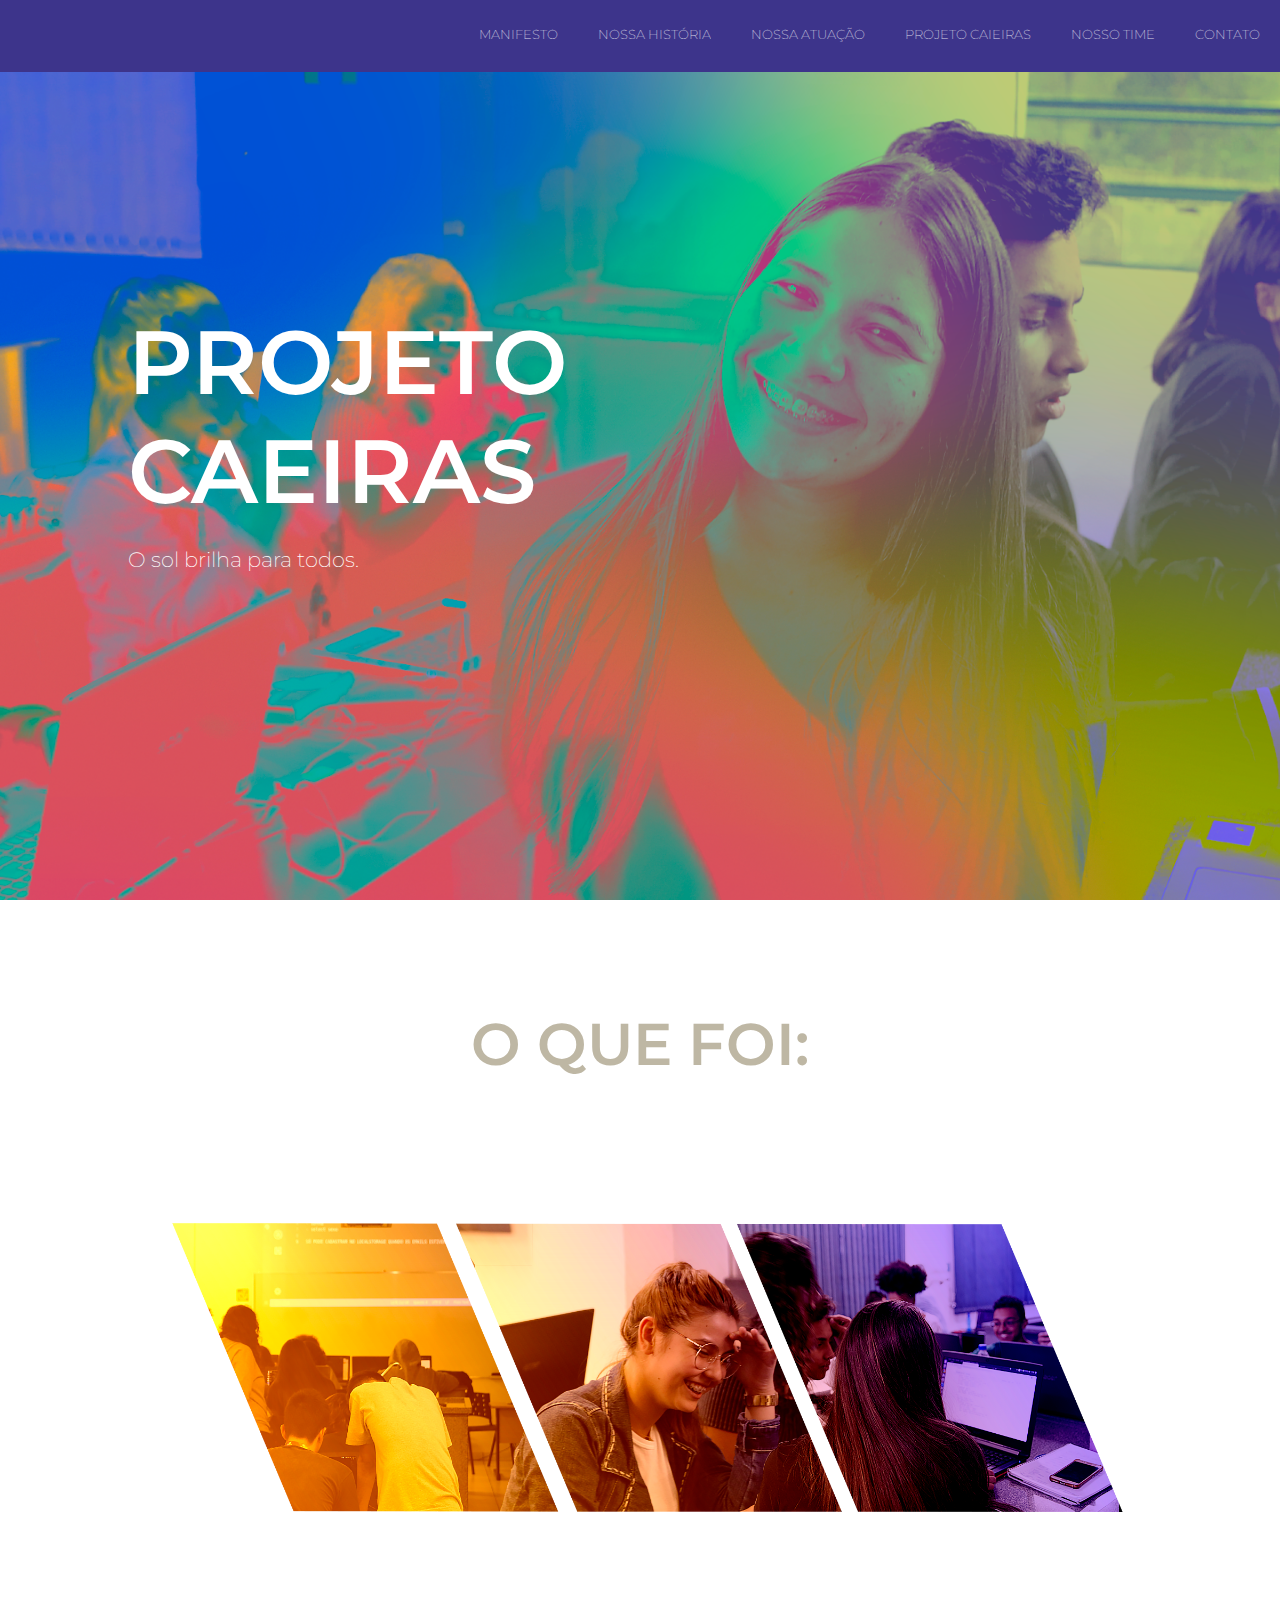
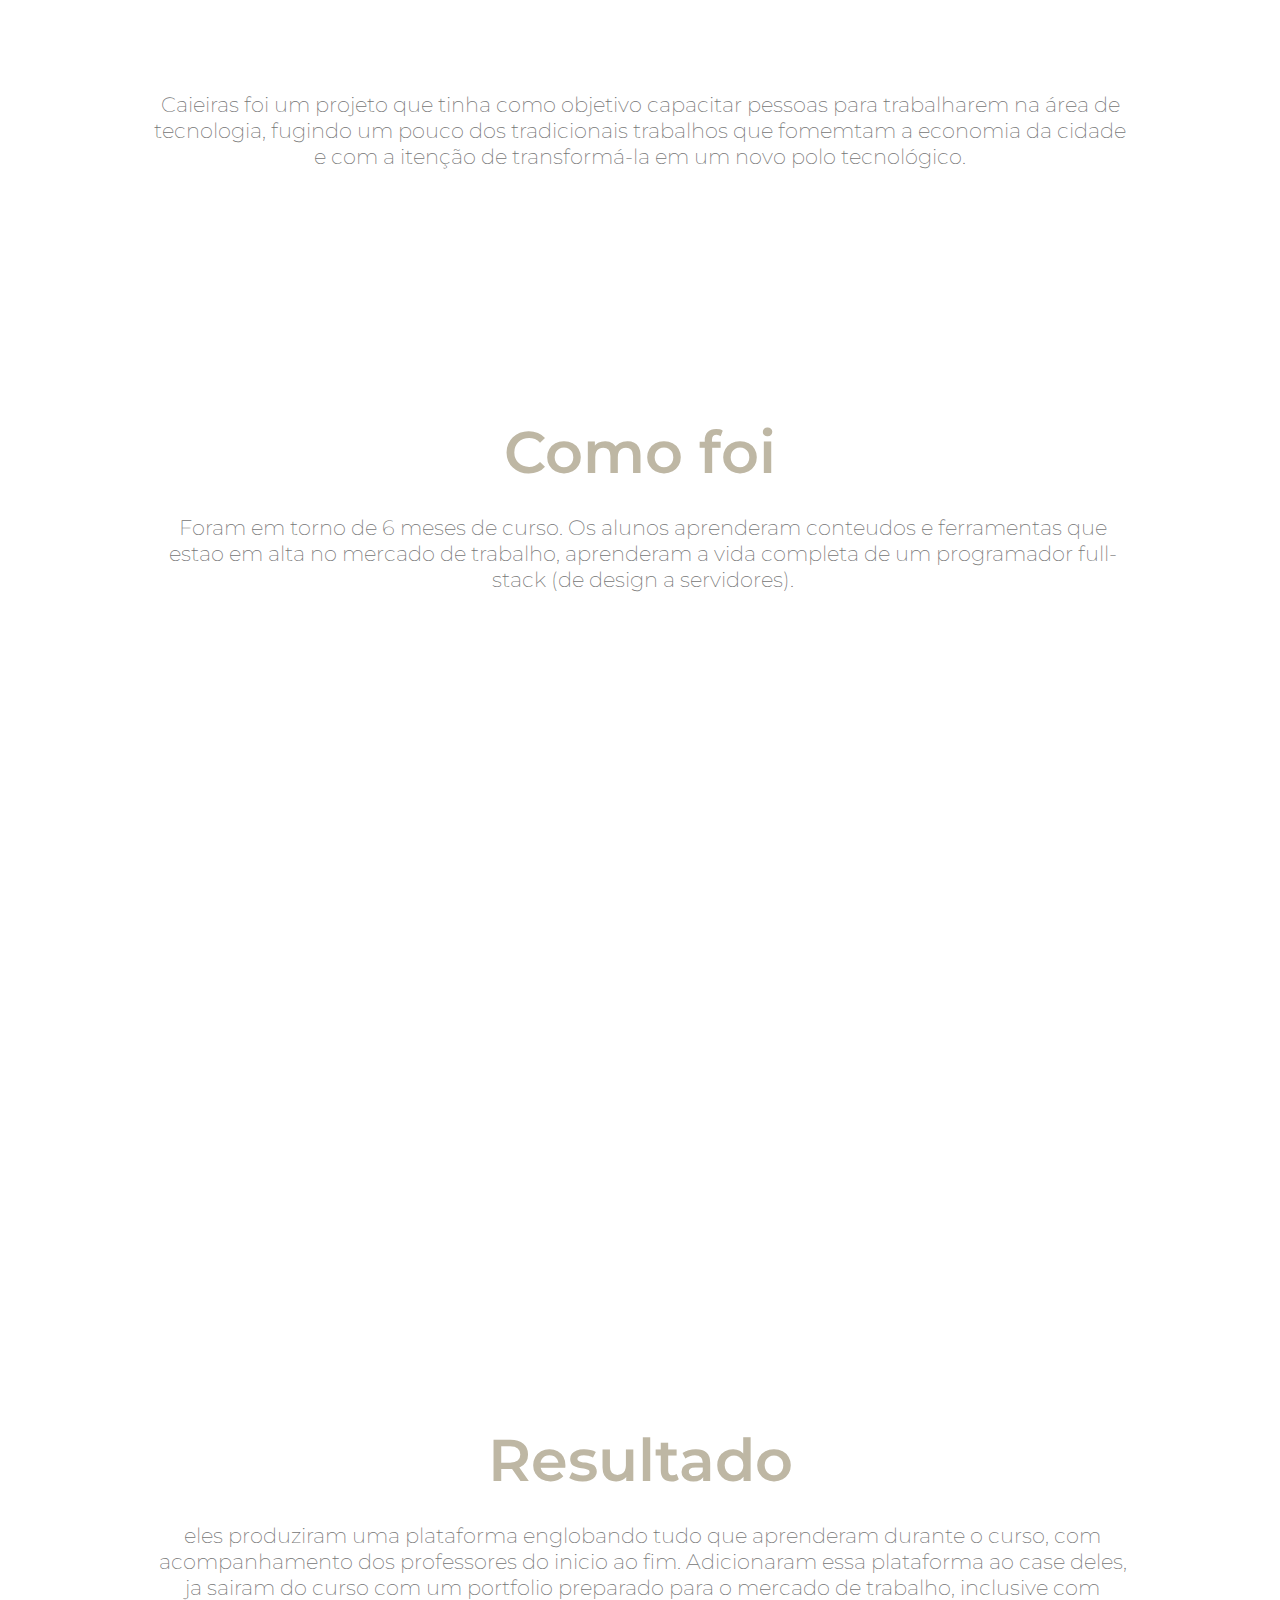
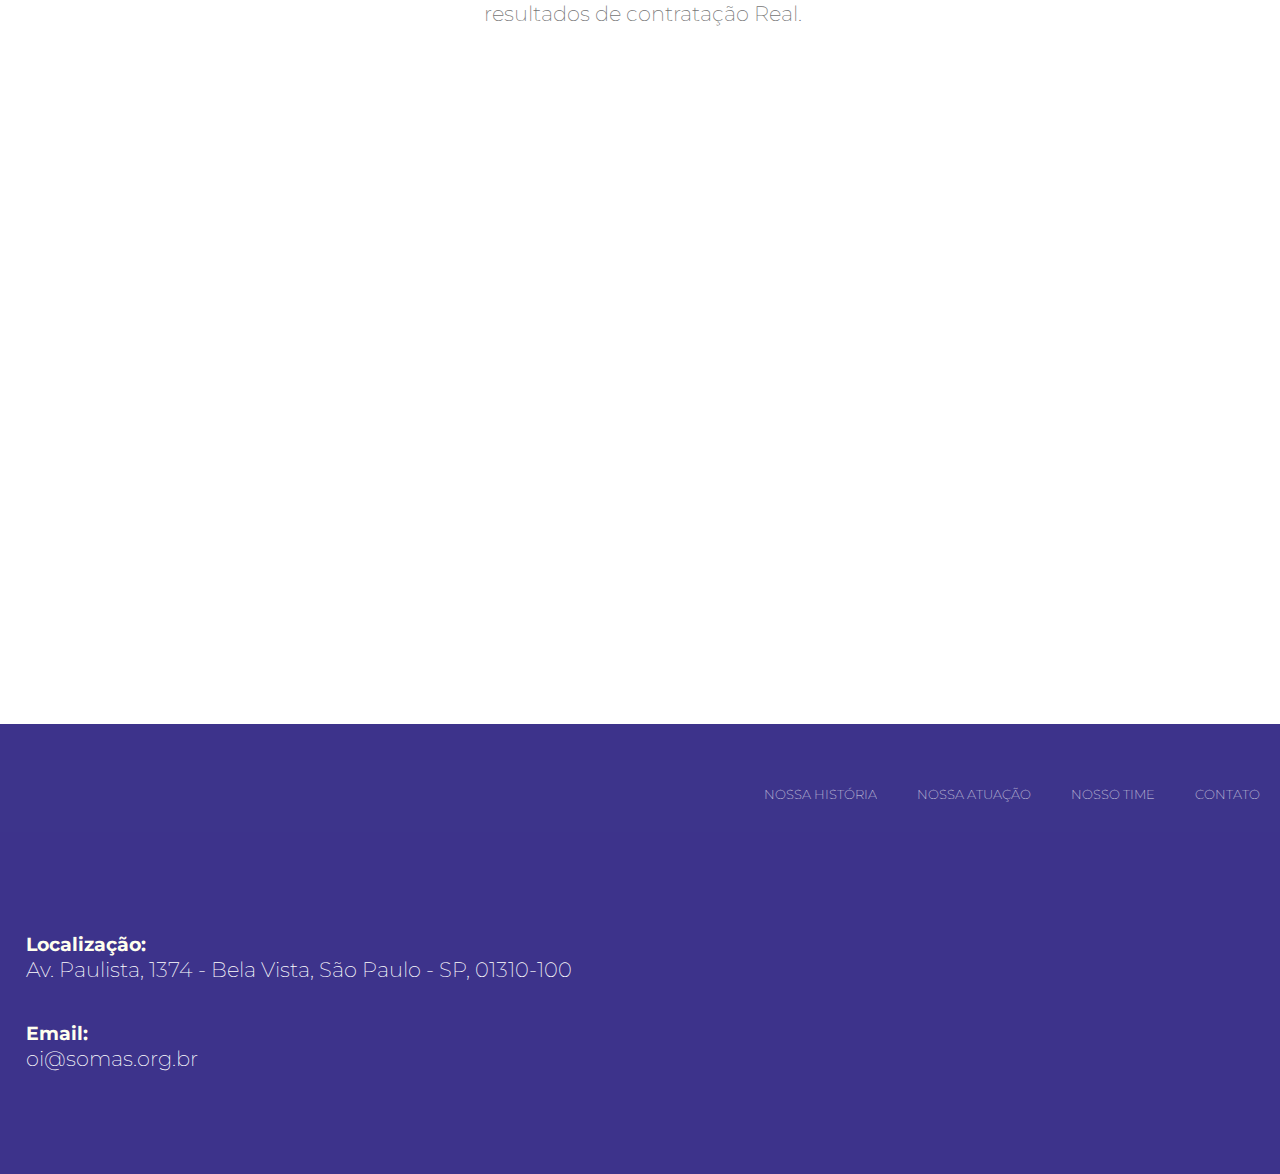
==== caieiras.html @ 46a464f7 "pagina do projeto caieiras foi iniciada" ====
<!DOCTYPE html>
<html lang="en">

<head>
    <meta charset="UTF-8">
    <meta name="viewport" content="width=device-width, initial-scale=1.0">
    <meta http-equiv="X-UA-Compatible" content="ie=edge">
    <link rel="shortcut icon" href="imgs/favicon.png">
    <link href="https://fonts.googleapis.com/css?family=Montserrat:200,300,400,500,700,900&display=swap" rel="stylesheet">
    <link rel="stylesheet" href="style.css">
    <link rel="stylesheet" href="caroussel.css">
    <title>Somas</title>
</head>

<body onscroll="navChange()">

    <nav id="navigation">
        <a href="index.html"><img class="logo" src="imgs/logo.svg" alt=""></a>
        <div>
            <a href="#manifesto">
                <p>MANIFESTO</p>
            </a>
            <a href="historia.html">
                <p>NOSSA HISTÓRIA</p>
            </a>
            <a href="#atuacao">
                <p>NOSSA ATUAÇÃO</p>
            </a>
            <a href="#caieiras">
                <p>PROJETO CAIEIRAS</p>
            </a>
            <a href="time.html">
                <p>NOSSO TIME</p>
            </a>
            <a href="contato.html">
                <p>CONTATO</p>
            </a>
        </div>
    </nav>
    <section id="caieiras">
        <div>
            <img class="logo" src="imgs/logo.svg" alt="">
            <h1>PROJETO <br> CAEIRAS</h1>
            <p>O sol brilha para todos.</p>
            <a href="#manifesto"><img style="width: 50px; opacity: 0.8" src="imgs/arrow.svg" alt=""></a>
        </div>
    </section>

    <section id="manifesto">
        <div class="intro">
            <h1 data-aos="fade-up" data-aos-duration="1000">O QUE FOI:</h1>
        </div>
        <img src="imgs/caieiras_mosaico.png" style="width: 80vw;">
        <div data-aos="fade-up" data-aos-duration="1000">
          <p style="color: #757575" data-aos="fade-up" data-aos-duration="1500" class=" p-nossa"> 
            Caieiras foi um projeto que tinha como objetivo capacitar pessoas para trabalharem na área de tecnologia, fugindo um pouco dos tradicionais trabalhos que fomemtam a economia da cidade e com a itenção de transformá-la em um novo polo tecnológico.
        </p>
        </div>


    </section>


    <section>
        <div class="intro">
            <h1 data-aos="fade-up" data-aos-duration="1000">Como foi</h1>
            <p style="color: #757575" data-aos="fade-up" data-aos-duration="1500" class=" p-nossa"> Foram em torno de 6 meses de curso. Os alunos aprenderam conteudos e ferramentas que estao em alta no mercado de trabalho, aprenderam a vida completa de um programador full-stack (de design a servidores).
            </p>
        </div>
    </section>

    <section>
      <div class="intro">
          <h1 data-aos="fade-up" data-aos-duration="1000">Resultado</h1>
          <p style="color: #757575" data-aos="fade-up" data-aos-duration="1500" class=" p-nossa"> eles produziram uma plataforma englobando tudo que aprenderam durante o curso, com acompanhamento dos professores do inicio ao fim. Adicionaram essa plataforma ao case deles, ja sairam do curso com um portfolio preparado para o mercado de trabalho, inclusive com resultados de contratação Real.
          </p>
      </div>
  </section>

    <footer>
        <nav id="navigation-footer">
            <a href="index.html"><img class="logo" src="imgs/logo.svg" alt=""></a>
            <div>
                <a href="historia.html">
                    <p>NOSSA HISTÓRIA</p>
                </a>
                <a href="#atuacao">
                    <p>NOSSA ATUAÇÃO</p>
                </a>
                <a href="time.html">
                    <p>NOSSO TIME</p>
                </a>
                <a href="contato.html">
                    <p>CONTATO</p>
                </a>
            </div>
        </nav>
        <div class="infos">
            <div>
                <h3>Localização:</h3>
                <p>Av. Paulista, 1374 - Bela Vista, São Paulo - SP, 01310-100</p>
            </div>
            <div>
                <h3>Email:</h3>
                <p>oi@somas.org.br</p>
            </div>
        </div>
        
       
    </footer>
    <script src="main.js"></script>
</body>

</html>
---- style.css ----
html,
body {
    margin: 0px;
    font-family: 'Montserrat', sans-serif;
    scroll-behavior: smooth;
    font-size: 16px;
}

a {
    cursor: pointer;
    text-decoration: none;
    color: white;
    opacity: .8;
}

a button {
    min-width: 200px;
}

a:hover {
    color: #ffffee;
    font-weight: 700;
    opacity: 1;
    transition: 1s;
    height: auto;
}

button {
    height: 40px;
    background: white;
    color: black;
    border: 2px solid black;
    font-size: 1em;
    min-width: 15vw;
}

button:hover {
    cursor: pointer;
    background: black;
    color: white;
    transition: .5s;
}

footer {
    background: #3d338b;
    height: 50vh;
    width: 100%;
    display: flex;
    flex-wrap: wrap;
}

footer p {
    color: white;
}

#navigation-footer {
    position: relative;
    margin-top: 4vh;
}

.infos {
    width: 100%;
    display: flex;
    align-items: flex-start;
    flex-wrap: wrap;
    flex-direction: column;
    box-sizing: border-box;
    padding-left: 2vw;
}

.infos h3 {
    margin-bottom: 0px;
}

.infos p {
    margin-top: 0px;
}

h1 {
    width: 100%;
    margin-bottom: 0px;
    font-size: 4.6vw;
    margin-top: 0px;
    font-weight: 600;
    text-align: center;
    color: #BEB7A4;
}

h2 {
    font-weight: 500;
    text-align: center;
    font-size: 2vw;
}

h3 {
    color: #ffffee;
    margin-right: 10px;
}

input[type="text"] {
    width: 80%;
    margin-bottom: 5vh;
    border: none;
    border-bottom: 1px solid black;
    height: 3vh;
}

 ::-webkit-input-placeholder {
    /* Chrome/Opera/Safari */
    font-size: 1.5em;
    font-weight: 300;
    margin: 0px;
}

 ::-moz-placeholder {
    /* Firefox 19+ */
    font-size: 1.5em;
}

 :-ms-input-placeholder {
    /* IE 10+ */
    font-size: 1.5em;
}

 :-moz-placeholder {
    /* Firefox 18- */
    font-size: 1.5em;
}

li {
    list-style-type: none;
    color: #bdbdbd;
    /* border-bottom: 3px solid #bdbdbd; */
    border: 1px solid #bdbdbd;
    height: 8vh;
    width: 350px;
    margin-bottom: 2vh;
    text-align: center;
    padding-top: 3vh;
}

li:hover {
    color: black;
    border: 1px solid black;
    border-bottom: 6px solid black;
    cursor: pointer;
    transition: .5s;
}

.contato h1 {
    text-align: left;
}

ul {
    justify-content: flex-start;
    width: min-content;
    padding-left: 0px;
}

nav,
nav div,
section,
footer {
    display: flex;
    align-items: flex-start;
}

.mark {
    color: white;
    background: #334a8c;
}

nav,
section {
    justify-content: space-between;
}

nav {
    position: fixed;
    width: 100%;
    align-items: center;
    z-index: 101;
    height: 8vh;
    background: #3D348B;
}

nav a {
    margin: 20px;
}

nav p {
    color: white;
    margin-bottom: 3px;
    margin-top: 0px;
    margin-right: 0px;
    width: auto;
    font-size: 1vw;
}

nav p:hover {
    color: #E6AF2E;
    font-weight: 400;
}

p {
    color: #757575;
    font-size: 16pt;
    font-weight: 200;
}

p.main-text {
    margin-top: 2vh;
    margin-bottom: 4vh;
}

section {
    padding-top: 12vh;
    padding-left: 10%;
    padding-right: 10%;
    flex-wrap: wrap;
    justify-content: center;
    height: 100vh;
}

.p-nossa {
    margin-top: 8vh;
    text-align: center;
    margin: 2vw;
}

.ilustracoes-nossa {
    display: flex;
    flex-wrap: wrap;
    margin-top: 6vh;
}

textarea {
    margin-top: 5vh;
    width: 80vw;
    height: 50vh;
    border: 1px solid black;
}

.caroussel {
    height: fit-content;
    display: flex;
    padding: 2vh 2vh 2vh 2vh;
    background: white;
    align-items: center;
}

.caroussel button {
    background: black;
    color: white;
}

.caroussel button:hover {
    color: black;
    background: white;
    border: 2px solid black;
}

.caroussel-count p {
    width: 17vw;
}

.caroussel-text {
    display: flex;
}

.center-text {
    text-align: center;
    width: 100%;
    margin-top: 12vh;
    margin-bottom: 8vh;
    font-size: 1.6em;
    color: black;
}

.half-screen {
    width: 40%;
}

.time-vagas {
    display: flex;
    flex-wrap: wrap;
    justify-content: center;
    width: 100VW;
    align-items: center;
    margin-bottom: 8vh;
}

.time-vagas button {
    margin-left: 10px;
}

.half-screen h2 {
    margin-bottom: 0px;
}

.image-a,
.half-screen {
    margin-top: 1vh;
    max-width: 34vw;
}

.image-b {
    width: 40vw;
}

.image-a,
.image-b {
    border: 0px solid #000000;
}

.intro {
    position: relative;
    display: flex;
    flex-wrap: wrap;
}

.left-align {
    text-align: right;
}

.logo {
    width: 4vw;
}

.profile {
    width: 3vw;
}

.screen-b {
    display: flex;
    flex-direction: column;
    align-items: center;
    justify-content: flex-start;
    margin-top: 10vh;
    overflow-x: hidden;
    height: auto;
    width: 22vw;
    margin: 2vw;
}


.screen-b p {
    font-size: 16px;
    text-align: center;
    height: 72px;
}

.white {
    color: white;
}

#caieiras {
    background-image: url("imgs/caieiras_bg.png");
}

#caroussel-div {
    display: flex;
    flex-direction: column;
}

#caroussel-div a {
    margin-top: 4vh;
    margin: 0 auto;
}

#faca_parte {
    background: url('./imgs/bg-pessoas.svg');
    background-repeat: no-repeat;
    height: 100vh;
    background-size: cover;
}

#faca_parte p {
    color: #757575;
    padding-left: .5vw;
}


#home {
    background-image: url("imgs/img-a.png");
}

#home, #caieiras {
    height: 100vh;
    align-items: center;
    padding-top: 0px;

    background-size: cover;
    justify-content: flex-start;
    transition: 1s;
}

#home h1, #caieiras h1 {
    font-size: 7vw;
    width: 70vw;
    margin-bottom: 0px;
}

#home p,
#home h1,
#caieiras p,
#caieiras h1 {
    color: white;
    text-align: left;
}

#home div {
    max-width: 30vw;
}

#info {
    width: 100%;
}

#nossa_historia {
    display: block;
}

#nossos_projetos {
    background-image: url('imgs/hack_b.png');
    background-repeat: no-repeat;
    padding-bottom: 10vh;
}

#nossa_historia,
#nossos_projetos {
    background-size: cover;
    height: fit-content;
    min-height: 100vh;
    align-items: flex-start;
    justify-content: center;
}

#nossa_historia {
    padding-top: 20vh;
}

#nossos_projetos {
    padding-top: 10vh;
}

#time {
    height: fit-content;
}

#frase {
    align-items: center;
}

#time button {
    border: 1px solid black;
    margin-top: 20px;
    margin-bottom: 2vh
}

#time h1 {
    font-size: 3vw;
    margin-bottom: 5vh;
}

#time h1:nth-child(9) {
    margin-top: 4em;
    margin-bottom: 2vh;
}

#time h2 {
    width: 100%;
    text-align: center;
}

#time p {
    margin-left: 0px;
    height: fit-content;
    text-align: center;
}

.avatar {
    width: 15vw;
}

.projetos p {
    width: 100%;
    text-align: center;
}

.caroussel-count {
    justify-content: center;
    margin: 0 auto;
}

.nossa_historia_ilustras {
    margin-top: 10vh;
    display: flex;
    width: 100%;
    justify-content: space-between;
}

.nossa_historia_ilustras div {
    width: 26vw;
}

.nossa_historia_ilustras p {
    min-height: 80px;
    text-align: center;
    /* color: #ffffff; */
    margin-top: 0vh;
    width: 23vw;
    font-size: 16px;
    padding: 1vw;
    padding-top: 0px;
    line-height: unset;
    margin: auto;
    text-align: center;
}


/* Dropdown content (hidden by default) */

.dropdown-content {
    display: none;
    position: absolute;
    background-color: #f9f9f9;
    min-width: 160px;
    box-shadow: 0px 8px 16px 0px rgba(0, 0, 0, 0.2);
    z-index: 1;
}


/* Links inside the dropdown */

.dropdown-content a {
    float: none;
    color: black;
    padding: 12px 16px;
    text-decoration: none;
    display: block;
    text-align: left;
}

button.dropbtn {
    background: transparent;
    color: white;
    font-weight: 300;
    margin-bottom: 0px;
    height: 60px;
    font-family: 'Montserrat', sans-serif;
}


/* Add a grey background color to dropdown links on hover */

.dropdown-content a:hover {
    background-color: #ddd;
}


/* Show the dropdown menu on hover */

.dropdown:hover .dropdown-content {
    display: block;
}

.texto-vagas {
    width: 100%;
    font-weight: 500;
    text-align: center;
    height: fit-content;
    font-size: 2vw;
    margin-top: 8vh;
    color: #212121;
}

form {
    margin-top: 4vh;
    margin: 0 auto;
    display: flex;
    flex-wrap: wrap;
    justify-content: center;
}

@media screen and (max-width: 768px) {

    section#manifesto {
        height: fit-content;
        margin-bottom: 10vh;
    }

    nav a {
        margin: 0px;
    }

    ul {
        padding: 0px;
        display: flex;
        flex-wrap: wrap;
        justify-content: center;
    }
    #atuacao {
        height: fit-content;
        justify-content: center;
    }
    #apostas {
        height: fit-content;
    }
    h1 {
        font-size: 250%;
        margin-top: 2vh;
        text-align: center;
    }
    h2 {
        font-size: 6vw;
    }
    li {
        width: 300px;
    }
    .p-nossa {
        margin-left: 0px;
    }
    .screen-b {
        width: 100%;
    }
    #home h1 {
        font-size: 3em;
    }
    p {
        font-size: 16px;
    }
    button {
        width: fit-content;
        height: 5vh;
    }
    section {
        padding-top: 5vh;
    }
    nav div {
        display: none;
    }
    section {
        padding-left: 5%;
        padding-right: 5%;
        width: 100%;
    }
    .avatar {
        width: 40vw;
    }
    .caroussel {
        height: auto;
    }
    .caroussel-count img {
        max-width: 8vw;
        margin-top: 10px;
        margin-right: 15px;
    }
    .caroussel img {
        width: 100%;
    }
    .image-a {
        align-self: flex-start;
    }
    .logo {
        width: 64px;
    }
    .texto-vagas {
        margin-top: 5vh;
        font-size: 4vw;
    }
    #faca_parte {
        justify-content: flex-start;
        background-size: inherit;
        background-position-y: bottom;
    }
    #home div,
    p.main-text {
        max-width: none;
    }
    #time {
        padding-top: 10vh;
    }
    #time h1 {
        font-size: 250%;
        text-align: center;
    }
    #time p {
        margin-top: 0px;
        height: fit-content;
    }
    #nossa_historia,
    #nossos_projetos {
        height: auto;
        padding-top: 10vh;
    }
    .caroussel {
        flex-direction: column;
    }
    .main-text {
        margin-right: 0px;
    }
    .nossa_historia_ilustras {
        flex-direction: column;
    }
    .nossa_historia_ilustras div {
        width: 100%;
        display: flex;
        flex-direction: column;
        align-items: center;
        margin-bottom: 5vh;
    }
    .nossa_historia_ilustras div img {
        width: 80%;
    }
    .nossa_historia_ilustras p {
        font-size: 14pt;
        width: 80vw;
    }
    .profile {
        margin-bottom: 12vh;
        width: 12vw;
    }
    #caroussel-div h1 {
        text-align: center;
    }
    .contato h1 {
        text-align: center;
    }
}

@media screen and (min-width: 768px) {
    #atuacao {
        justify-content: center;
        height: 30vh;
    }
    #apostas {
        height: fit-content;
    }
    .screen-b p {
        width: 60%;
    }
    .intro p:nth-child(2) {
        margin-right: 20px;
    }
    .caroussel {
        justify-content: center;
    }
    .caroussel-count img {
        max-width: 7vw;
        margin-right: 1em;
        margin-top: 10px;
    }
    #caroussel-div div:nth-child(3) {
        justify-content: flex-start;
    }
    .caroussel img {
        width: 77vw;
    }
    .intro div {
        display: flex;
        flex-wrap: wrap;
        width: 100%;
        height: auto;
    }
}

.contato {
    width: 100%;
    margin: 5vw;
}

@media screen and (min-width: 1024px) {
    #atuacao div:nth-child(2) {
        display: flex;
        justify-content: space-between;
        width: 100%;
    }
    #atuacao div div:nth-child(2) {
        margin-left: 10px;
        margin-right: 10px;
        width: 28vw;
    }
    .atuacao_img {
        height: 34vh;
        width: 22vw;
    }
    .caroussel img {
        width: 40vw;
    }
    .caroussel {
        justify-content: flex-start;
    }
    #caroussel-div {
        width: 45%;
        margin-left: 15px;
    }
    .caroussel-count img {
        max-width: 3vw;
    }
    .screen-b p {
        width: 22vw;
        font-size: 16px;
    }
}
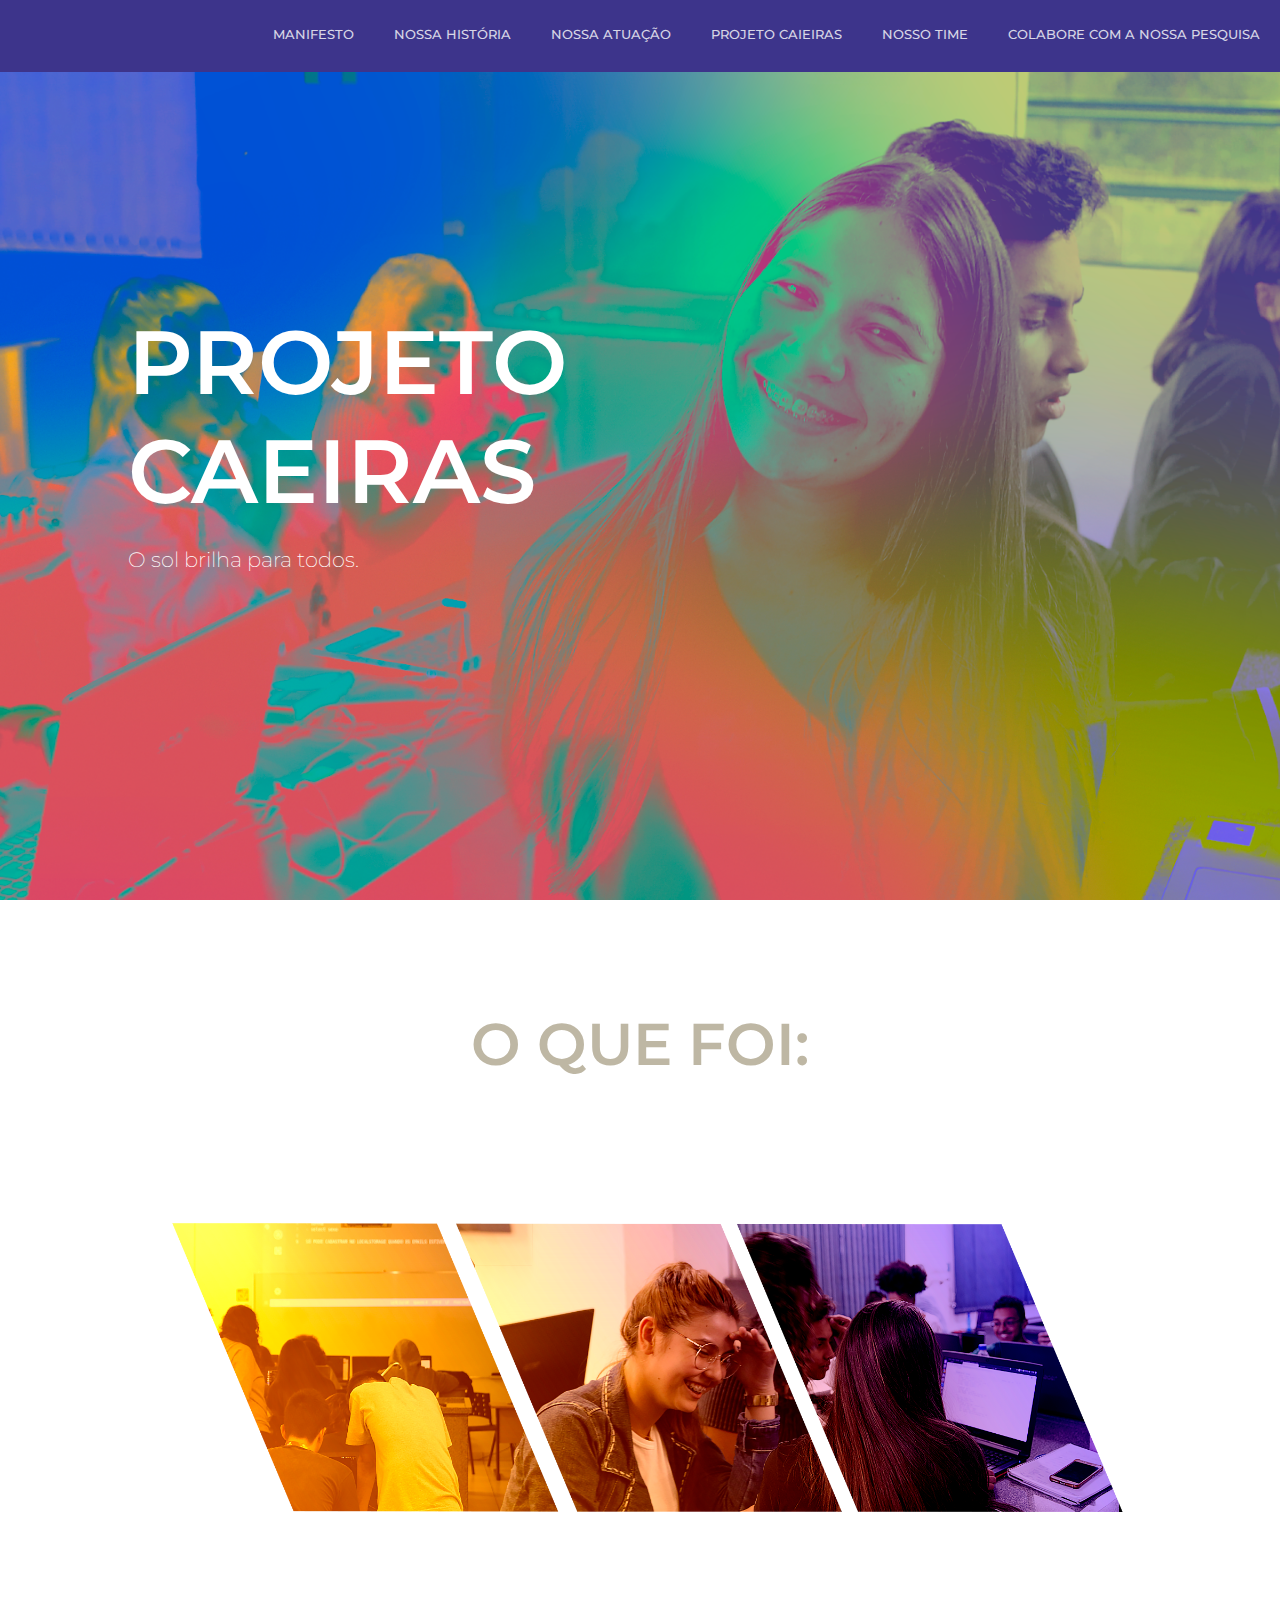
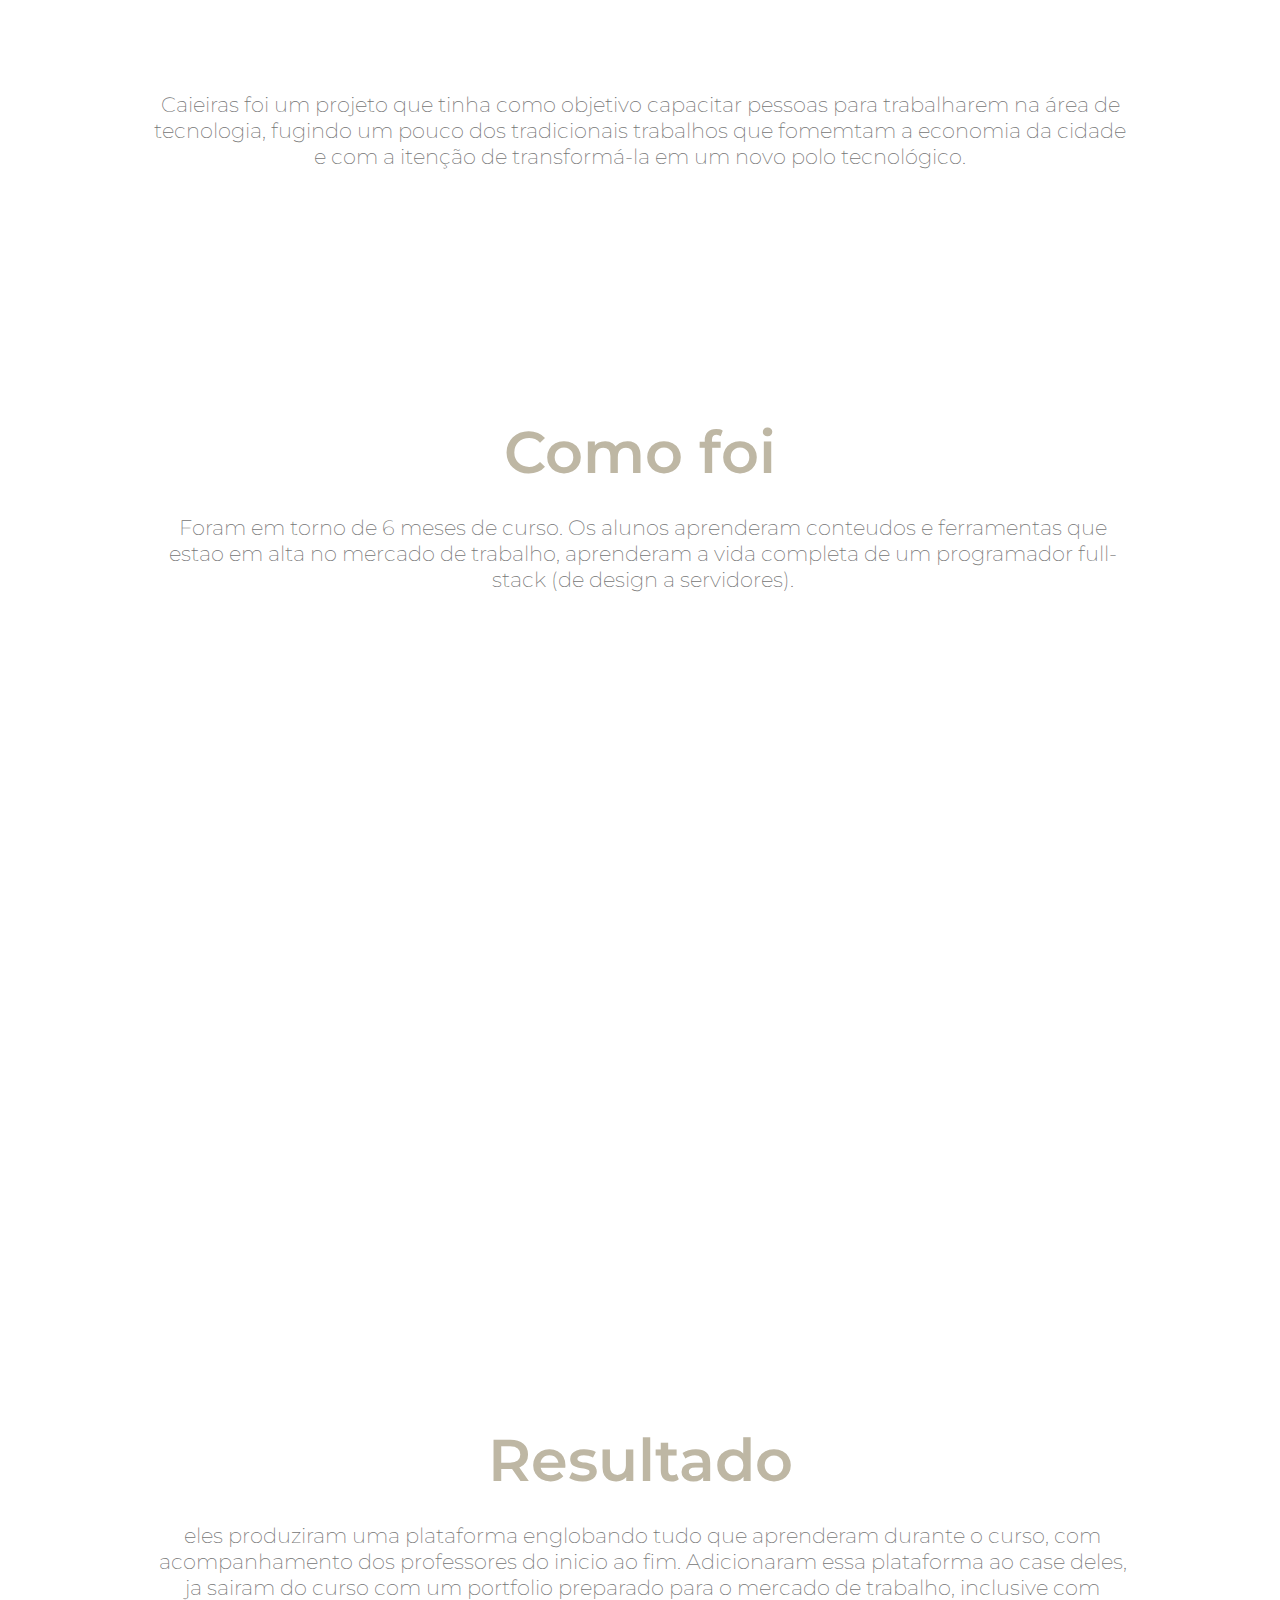
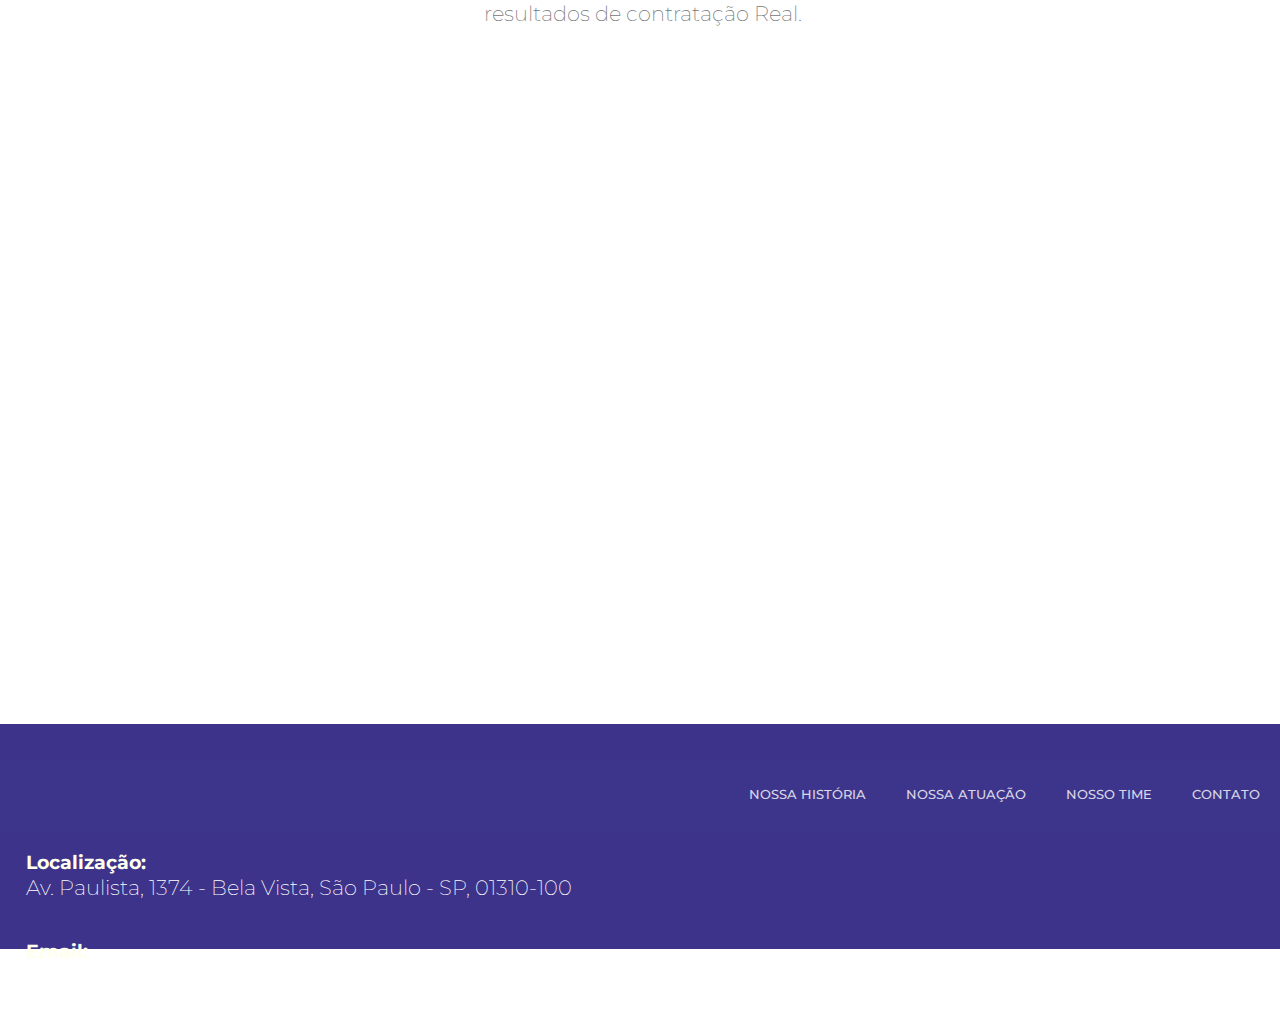
==== commit b93716a9: "Add new surveys for teachers" ====
--- a/caieiras.html
+++ b/caieiras.html
@@ -32,9 +32,9 @@
             <a href="time.html">
                 <p>NOSSO TIME</p>
             </a>
-            <a href="contato.html">
-                <p>CONTATO</p>
-            </a>
+            <a href="https://mastertech-tech.typeform.com/to/N5E0eG">
+                <p>COLABORE COM A NOSSA PESQUISA</p>
+              </a>
         </div>
     </nav>
     <section id="caieiras">
--- a/style.css
+++ b/style.css
@@ -1,805 +1,801 @@
 html,
 body {
-    margin: 0px;
-    font-family: 'Montserrat', sans-serif;
-    scroll-behavior: smooth;
-    font-size: 16px;
+  margin: 0px;
+  font-family: "Montserrat", sans-serif;
+  scroll-behavior: smooth;
+  font-size: 16px;
 }
 
 a {
-    cursor: pointer;
-    text-decoration: none;
-    color: white;
-    opacity: .8;
+  cursor: pointer;
+  text-decoration: none;
+  color: white;
+  opacity: 0.8;
 }
 
 a button {
-    min-width: 200px;
+  min-width: 200px;
 }
 
 a:hover {
-    color: #ffffee;
-    font-weight: 700;
-    opacity: 1;
-    transition: 1s;
-    height: auto;
+  color: #ffffee;
+  font-weight: 700;
+  opacity: 1;
+  transition: 1s;
+  height: auto;
 }
 
 button {
-    height: 40px;
-    background: white;
-    color: black;
-    border: 2px solid black;
-    font-size: 1em;
-    min-width: 15vw;
+  height: 40px;
+  background: white;
+  color: black;
+  border: 2px solid black;
+  font-size: 1em;
+  min-width: 15vw;
 }
 
 button:hover {
-    cursor: pointer;
-    background: black;
-    color: white;
-    transition: .5s;
+  cursor: pointer;
+  background: black;
+  color: white;
+  transition: 0.5s;
 }
 
 footer {
-    background: #3d338b;
-    height: 50vh;
-    width: 100%;
-    display: flex;
-    flex-wrap: wrap;
+  background: #3d338b;
+  height: 25vh;
+  width: 100%;
+  display: flex;
+  flex-wrap: wrap;
 }
 
 footer p {
-    color: white;
+  color: white;
 }
 
 #navigation-footer {
-    position: relative;
-    margin-top: 4vh;
+  position: relative;
+  margin-top: 4vh;
 }
 
 .infos {
-    width: 100%;
-    display: flex;
-    align-items: flex-start;
-    flex-wrap: wrap;
-    flex-direction: column;
-    box-sizing: border-box;
-    padding-left: 2vw;
+  width: 100%;
+  display: flex;
+  align-items: flex-start;
+  flex-wrap: wrap;
+  flex-direction: column;
+  box-sizing: border-box;
+  padding-left: 2vw;
 }
 
 .infos h3 {
-    margin-bottom: 0px;
+  margin-bottom: 0px;
 }
 
 .infos p {
-    margin-top: 0px;
+  margin-top: 0px;
 }
 
 h1 {
-    width: 100%;
-    margin-bottom: 0px;
-    font-size: 4.6vw;
-    margin-top: 0px;
-    font-weight: 600;
-    text-align: center;
-    color: #BEB7A4;
+  width: 100%;
+  margin-bottom: 0px;
+  font-size: 4.6vw;
+  margin-top: 0px;
+  font-weight: 600;
+  text-align: center;
+  color: #beb7a4;
 }
 
 h2 {
-    font-weight: 500;
-    text-align: center;
-    font-size: 2vw;
+  font-weight: 500;
+  text-align: center;
+  font-size: 2vw;
 }
 
 h3 {
-    color: #ffffee;
-    margin-right: 10px;
+  color: #ffffee;
+  margin-right: 10px;
 }
 
 input[type="text"] {
-    width: 80%;
-    margin-bottom: 5vh;
-    border: none;
-    border-bottom: 1px solid black;
-    height: 3vh;
-}
-
- ::-webkit-input-placeholder {
-    /* Chrome/Opera/Safari */
-    font-size: 1.5em;
-    font-weight: 300;
-    margin: 0px;
-}
-
- ::-moz-placeholder {
-    /* Firefox 19+ */
-    font-size: 1.5em;
-}
-
- :-ms-input-placeholder {
-    /* IE 10+ */
-    font-size: 1.5em;
-}
-
- :-moz-placeholder {
-    /* Firefox 18- */
-    font-size: 1.5em;
+  width: 80%;
+  margin-bottom: 5vh;
+  border: none;
+  border-bottom: 1px solid black;
+  height: 3vh;
+}
+
+::-webkit-input-placeholder {
+  /* Chrome/Opera/Safari */
+  font-size: 1.5em;
+  font-weight: 300;
+  margin: 0px;
+}
+
+::-moz-placeholder {
+  /* Firefox 19+ */
+  font-size: 1.5em;
+}
+
+:-ms-input-placeholder {
+  /* IE 10+ */
+  font-size: 1.5em;
+}
+
+:-moz-placeholder {
+  /* Firefox 18- */
+  font-size: 1.5em;
 }
 
 li {
-    list-style-type: none;
-    color: #bdbdbd;
-    /* border-bottom: 3px solid #bdbdbd; */
-    border: 1px solid #bdbdbd;
-    height: 8vh;
-    width: 350px;
-    margin-bottom: 2vh;
-    text-align: center;
-    padding-top: 3vh;
+  list-style-type: none;
+  color: #bdbdbd;
+  /* border-bottom: 3px solid #bdbdbd; */
+  border: 1px solid #bdbdbd;
+  height: 8vh;
+  width: 350px;
+  margin-bottom: 2vh;
+  text-align: center;
+  padding-top: 3vh;
 }
 
 li:hover {
-    color: black;
-    border: 1px solid black;
-    border-bottom: 6px solid black;
-    cursor: pointer;
-    transition: .5s;
+  color: black;
+  border: 1px solid black;
+  border-bottom: 6px solid black;
+  cursor: pointer;
+  transition: 0.5s;
 }
 
 .contato h1 {
-    text-align: left;
+  text-align: left;
 }
 
 ul {
-    justify-content: flex-start;
-    width: min-content;
-    padding-left: 0px;
+  justify-content: flex-start;
+  width: min-content;
+  padding-left: 0px;
 }
 
 nav,
 nav div,
 section,
 footer {
-    display: flex;
-    align-items: flex-start;
+  display: flex;
+  align-items: flex-start;
 }
 
 .mark {
-    color: white;
-    background: #334a8c;
+  color: white;
+  background: #334a8c;
 }
 
 nav,
 section {
-    justify-content: space-between;
+  justify-content: space-between;
 }
 
 nav {
-    position: fixed;
-    width: 100%;
-    align-items: center;
-    z-index: 101;
-    height: 8vh;
-    background: #3D348B;
+  position: fixed;
+  width: 100%;
+  align-items: center;
+  z-index: 101;
+  height: 8vh;
+  background: #3d348b;
 }
 
 nav a {
-    margin: 20px;
+  margin: 20px;
 }
 
 nav p {
-    color: white;
-    margin-bottom: 3px;
-    margin-top: 0px;
-    margin-right: 0px;
-    width: auto;
-    font-size: 1vw;
+  color: white;
+  margin-bottom: 3px;
+  margin-top: 0px;
+  margin-right: 0px;
+  width: auto;
+  font-size: 1vw;
+  font-weight: 500;
 }
 
 nav p:hover {
-    color: #E6AF2E;
-    font-weight: 400;
+  color: #e6af2e;
+  transition: 0.3s;
 }
 
 p {
-    color: #757575;
-    font-size: 16pt;
-    font-weight: 200;
+  color: #757575;
+  font-size: 16pt;
+  font-weight: 200;
 }
 
 p.main-text {
-    margin-top: 2vh;
-    margin-bottom: 4vh;
+  margin-top: 2vh;
+  margin-bottom: 4vh;
 }
 
 section {
-    padding-top: 12vh;
-    padding-left: 10%;
-    padding-right: 10%;
-    flex-wrap: wrap;
-    justify-content: center;
-    height: 100vh;
+  padding-top: 12vh;
+  padding-left: 10%;
+  padding-right: 10%;
+  flex-wrap: wrap;
+  justify-content: center;
+  height: 100vh;
 }
 
 .p-nossa {
-    margin-top: 8vh;
-    text-align: center;
-    margin: 2vw;
+  margin-top: 8vh;
+  text-align: center;
+  margin: 2vw;
 }
 
 .ilustracoes-nossa {
-    display: flex;
-    flex-wrap: wrap;
-    margin-top: 6vh;
+  display: flex;
+  flex-wrap: wrap;
+  margin-top: 6vh;
 }
 
 textarea {
-    margin-top: 5vh;
-    width: 80vw;
-    height: 50vh;
-    border: 1px solid black;
+  margin-top: 5vh;
+  width: 80vw;
+  height: 50vh;
+  border: 1px solid black;
 }
 
 .caroussel {
-    height: fit-content;
-    display: flex;
-    padding: 2vh 2vh 2vh 2vh;
-    background: white;
-    align-items: center;
+  height: fit-content;
+  display: flex;
+  padding: 2vh 2vh 2vh 2vh;
+  background: white;
+  align-items: center;
 }
 
 .caroussel button {
-    background: black;
-    color: white;
+  background: black;
+  color: white;
 }
 
 .caroussel button:hover {
-    color: black;
-    background: white;
-    border: 2px solid black;
+  color: black;
+  background: white;
+  border: 2px solid black;
 }
 
 .caroussel-count p {
-    width: 17vw;
+  width: 17vw;
 }
 
 .caroussel-text {
-    display: flex;
+  display: flex;
 }
 
 .center-text {
-    text-align: center;
-    width: 100%;
-    margin-top: 12vh;
-    margin-bottom: 8vh;
-    font-size: 1.6em;
-    color: black;
+  text-align: center;
+  width: 100%;
+  margin-top: 12vh;
+  margin-bottom: 8vh;
+  font-size: 1.6em;
+  color: black;
 }
 
 .half-screen {
-    width: 40%;
+  width: 40%;
 }
 
 .time-vagas {
-    display: flex;
-    flex-wrap: wrap;
-    justify-content: center;
-    width: 100VW;
-    align-items: center;
-    margin-bottom: 8vh;
+  display: flex;
+  flex-wrap: wrap;
+  justify-content: center;
+  width: 100vw;
+  align-items: center;
+  margin-bottom: 8vh;
 }
 
 .time-vagas button {
-    margin-left: 10px;
+  margin-left: 10px;
 }
 
 .half-screen h2 {
-    margin-bottom: 0px;
+  margin-bottom: 0px;
 }
 
 .image-a,
 .half-screen {
-    margin-top: 1vh;
-    max-width: 34vw;
+  margin-top: 1vh;
+  max-width: 34vw;
 }
 
 .image-b {
-    width: 40vw;
+  width: 40vw;
 }
 
 .image-a,
 .image-b {
-    border: 0px solid #000000;
+  border: 0px solid #000000;
 }
 
 .intro {
-    position: relative;
-    display: flex;
-    flex-wrap: wrap;
+  position: relative;
+  display: flex;
+  flex-wrap: wrap;
 }
 
 .left-align {
-    text-align: right;
+  text-align: right;
 }
 
 .logo {
-    width: 4vw;
+  width: 4vw;
 }
 
 .profile {
-    width: 3vw;
+  width: 3vw;
 }
 
 .screen-b {
-    display: flex;
-    flex-direction: column;
-    align-items: center;
-    justify-content: flex-start;
-    margin-top: 10vh;
-    overflow-x: hidden;
-    height: auto;
-    width: 22vw;
-    margin: 2vw;
-}
-
+  display: flex;
+  flex-direction: column;
+  align-items: center;
+  justify-content: flex-start;
+  margin-top: 10vh;
+  overflow-x: hidden;
+  height: auto;
+  width: 22vw;
+  margin: 2vw;
+}
 
 .screen-b p {
-    font-size: 16px;
-    text-align: center;
-    height: 72px;
+  font-size: 16px;
+  text-align: center;
+  height: 72px;
 }
 
 .white {
-    color: white;
+  color: white;
 }
 
 #caieiras {
-    background-image: url("imgs/caieiras_bg.png");
+  background-image: url("imgs/caieiras_bg.png");
 }
 
 #caroussel-div {
-    display: flex;
-    flex-direction: column;
+  display: flex;
+  flex-direction: column;
 }
 
 #caroussel-div a {
-    margin-top: 4vh;
-    margin: 0 auto;
+  margin-top: 4vh;
+  margin: 0 auto;
 }
 
 #faca_parte {
-    background: url('./imgs/bg-pessoas.svg');
-    background-repeat: no-repeat;
-    height: 100vh;
-    background-size: cover;
+  background: url("./imgs/bg-pessoas.svg");
+  background-repeat: no-repeat;
+  height: 100vh;
+  background-size: cover;
 }
 
 #faca_parte p {
-    color: #757575;
-    padding-left: .5vw;
-}
-
+  color: #757575;
+  padding-left: 0.5vw;
+}
 
 #home {
-    background-image: url("imgs/img-a.png");
-}
-
-#home, #caieiras {
-    height: 100vh;
-    align-items: center;
-    padding-top: 0px;
-
-    background-size: cover;
-    justify-content: flex-start;
-    transition: 1s;
-}
-
-#home h1, #caieiras h1 {
-    font-size: 7vw;
-    width: 70vw;
-    margin-bottom: 0px;
+  background-image: url("imgs/img-a.png");
+}
+
+#home,
+#caieiras {
+  height: 100vh;
+  align-items: center;
+  padding-top: 0px;
+
+  background-size: cover;
+  justify-content: flex-start;
+  transition: 1s;
+}
+
+#home h1,
+#caieiras h1 {
+  font-size: 7vw;
+  width: 70vw;
+  margin-bottom: 0px;
 }
 
 #home p,
 #home h1,
 #caieiras p,
 #caieiras h1 {
-    color: white;
-    text-align: left;
+  color: white;
+  text-align: left;
 }
 
 #home div {
-    max-width: 30vw;
+  max-width: 30vw;
 }
 
 #info {
-    width: 100%;
+  width: 100%;
 }
 
 #nossa_historia {
-    display: block;
+  display: block;
 }
 
 #nossos_projetos {
-    background-image: url('imgs/hack_b.png');
-    background-repeat: no-repeat;
-    padding-bottom: 10vh;
+  background-image: url("imgs/hack_b.png");
+  background-repeat: no-repeat;
+  padding-bottom: 10vh;
 }
 
 #nossa_historia,
 #nossos_projetos {
-    background-size: cover;
+  background-size: cover;
+  height: fit-content;
+  min-height: 100vh;
+  align-items: flex-start;
+  justify-content: center;
+}
+
+#nossa_historia {
+  padding-top: 20vh;
+}
+
+#nossos_projetos {
+  padding-top: 10vh;
+}
+
+#time {
+  height: fit-content;
+}
+
+#frase {
+  align-items: center;
+}
+
+#time button {
+  border: 1px solid black;
+  margin-top: 20px;
+  margin-bottom: 2vh;
+}
+
+#time h1 {
+  font-size: 3vw;
+  margin-bottom: 5vh;
+}
+
+#time h1:nth-child(9) {
+  margin-top: 4em;
+  margin-bottom: 2vh;
+}
+
+#time h2 {
+  width: 100%;
+  text-align: center;
+}
+
+#time p {
+  margin-left: 0px;
+  height: fit-content;
+  text-align: center;
+}
+
+.avatar {
+  width: 15vw;
+}
+
+.projetos p {
+  width: 100%;
+  text-align: center;
+}
+
+.caroussel-count {
+  justify-content: center;
+  margin: 0 auto;
+}
+
+.nossa_historia_ilustras {
+  margin-top: 10vh;
+  display: flex;
+  width: 100%;
+  justify-content: space-between;
+}
+
+.nossa_historia_ilustras div {
+  width: 26vw;
+}
+
+.nossa_historia_ilustras p {
+  min-height: 80px;
+  text-align: center;
+  /* color: #ffffff; */
+  margin-top: 0vh;
+  width: 23vw;
+  font-size: 16px;
+  padding: 1vw;
+  padding-top: 0px;
+  line-height: unset;
+  margin: auto;
+  text-align: center;
+}
+
+/* Dropdown content (hidden by default) */
+
+.dropdown-content {
+  display: none;
+  position: absolute;
+  background-color: #f9f9f9;
+  min-width: 160px;
+  box-shadow: 0px 8px 16px 0px rgba(0, 0, 0, 0.2);
+  z-index: 1;
+}
+
+/* Links inside the dropdown */
+
+.dropdown-content a {
+  float: none;
+  color: black;
+  padding: 12px 16px;
+  text-decoration: none;
+  display: block;
+  text-align: left;
+}
+
+button.dropbtn {
+  background: transparent;
+  color: white;
+  font-weight: 300;
+  margin-bottom: 0px;
+  height: 60px;
+  font-family: "Montserrat", sans-serif;
+}
+
+/* Add a grey background color to dropdown links on hover */
+
+.dropdown-content a:hover {
+  background-color: #ddd;
+}
+
+/* Show the dropdown menu on hover */
+
+.dropdown:hover .dropdown-content {
+  display: block;
+}
+
+.texto-vagas {
+  width: 100%;
+  font-weight: 500;
+  text-align: center;
+  height: fit-content;
+  font-size: 2vw;
+  margin-top: 8vh;
+  color: #212121;
+}
+
+form {
+  margin-top: 4vh;
+  margin: 0 auto;
+  display: flex;
+  flex-wrap: wrap;
+  justify-content: center;
+}
+
+@media screen and (max-width: 768px) {
+  section#manifesto {
     height: fit-content;
-    min-height: 100vh;
-    align-items: flex-start;
-    justify-content: center;
-}
-
-#nossa_historia {
-    padding-top: 20vh;
-}
-
-#nossos_projetos {
-    padding-top: 10vh;
-}
-
-#time {
-    height: fit-content;
-}
-
-#frase {
-    align-items: center;
-}
-
-#time button {
-    border: 1px solid black;
-    margin-top: 20px;
-    margin-bottom: 2vh
-}
-
-#time h1 {
-    font-size: 3vw;
-    margin-bottom: 5vh;
-}
-
-#time h1:nth-child(9) {
-    margin-top: 4em;
-    margin-bottom: 2vh;
-}
-
-#time h2 {
-    width: 100%;
-    text-align: center;
-}
-
-#time p {
-    margin-left: 0px;
-    height: fit-content;
-    text-align: center;
-}
-
-.avatar {
-    width: 15vw;
-}
-
-.projetos p {
-    width: 100%;
-    text-align: center;
-}
-
-.caroussel-count {
-    justify-content: center;
-    margin: 0 auto;
-}
-
-.nossa_historia_ilustras {
-    margin-top: 10vh;
-    display: flex;
-    width: 100%;
-    justify-content: space-between;
-}
-
-.nossa_historia_ilustras div {
-    width: 26vw;
-}
-
-.nossa_historia_ilustras p {
-    min-height: 80px;
-    text-align: center;
-    /* color: #ffffff; */
-    margin-top: 0vh;
-    width: 23vw;
-    font-size: 16px;
-    padding: 1vw;
-    padding-top: 0px;
-    line-height: unset;
-    margin: auto;
-    text-align: center;
-}
-
-
-/* Dropdown content (hidden by default) */
-
-.dropdown-content {
-    display: none;
-    position: absolute;
-    background-color: #f9f9f9;
-    min-width: 160px;
-    box-shadow: 0px 8px 16px 0px rgba(0, 0, 0, 0.2);
-    z-index: 1;
-}
-
-
-/* Links inside the dropdown */
-
-.dropdown-content a {
-    float: none;
-    color: black;
-    padding: 12px 16px;
-    text-decoration: none;
-    display: block;
-    text-align: left;
-}
-
-button.dropbtn {
-    background: transparent;
-    color: white;
-    font-weight: 300;
-    margin-bottom: 0px;
-    height: 60px;
-    font-family: 'Montserrat', sans-serif;
-}
-
-
-/* Add a grey background color to dropdown links on hover */
-
-.dropdown-content a:hover {
-    background-color: #ddd;
-}
-
-
-/* Show the dropdown menu on hover */
-
-.dropdown:hover .dropdown-content {
-    display: block;
-}
-
-.texto-vagas {
-    width: 100%;
-    font-weight: 500;
-    text-align: center;
-    height: fit-content;
-    font-size: 2vw;
-    margin-top: 8vh;
-    color: #212121;
-}
-
-form {
-    margin-top: 4vh;
-    margin: 0 auto;
+    margin-bottom: 10vh;
+  }
+
+  nav a {
+    margin: 0px;
+  }
+
+  ul {
+    padding: 0px;
     display: flex;
     flex-wrap: wrap;
     justify-content: center;
-}
-
-@media screen and (max-width: 768px) {
-
-    section#manifesto {
-        height: fit-content;
-        margin-bottom: 10vh;
-    }
-
-    nav a {
-        margin: 0px;
-    }
-
-    ul {
-        padding: 0px;
-        display: flex;
-        flex-wrap: wrap;
-        justify-content: center;
-    }
-    #atuacao {
-        height: fit-content;
-        justify-content: center;
-    }
-    #apostas {
-        height: fit-content;
-    }
-    h1 {
-        font-size: 250%;
-        margin-top: 2vh;
-        text-align: center;
-    }
-    h2 {
-        font-size: 6vw;
-    }
-    li {
-        width: 300px;
-    }
-    .p-nossa {
-        margin-left: 0px;
-    }
-    .screen-b {
-        width: 100%;
-    }
-    #home h1 {
-        font-size: 3em;
-    }
-    p {
-        font-size: 16px;
-    }
-    button {
-        width: fit-content;
-        height: 5vh;
-    }
-    section {
-        padding-top: 5vh;
-    }
-    nav div {
-        display: none;
-    }
-    section {
-        padding-left: 5%;
-        padding-right: 5%;
-        width: 100%;
-    }
-    .avatar {
-        width: 40vw;
-    }
-    .caroussel {
-        height: auto;
-    }
-    .caroussel-count img {
-        max-width: 8vw;
-        margin-top: 10px;
-        margin-right: 15px;
-    }
-    .caroussel img {
-        width: 100%;
-    }
-    .image-a {
-        align-self: flex-start;
-    }
-    .logo {
-        width: 64px;
-    }
-    .texto-vagas {
-        margin-top: 5vh;
-        font-size: 4vw;
-    }
-    #faca_parte {
-        justify-content: flex-start;
-        background-size: inherit;
-        background-position-y: bottom;
-    }
-    #home div,
-    p.main-text {
-        max-width: none;
-    }
-    #time {
-        padding-top: 10vh;
-    }
-    #time h1 {
-        font-size: 250%;
-        text-align: center;
-    }
-    #time p {
-        margin-top: 0px;
-        height: fit-content;
-    }
-    #nossa_historia,
-    #nossos_projetos {
-        height: auto;
-        padding-top: 10vh;
-    }
-    .caroussel {
-        flex-direction: column;
-    }
-    .main-text {
-        margin-right: 0px;
-    }
-    .nossa_historia_ilustras {
-        flex-direction: column;
-    }
-    .nossa_historia_ilustras div {
-        width: 100%;
-        display: flex;
-        flex-direction: column;
-        align-items: center;
-        margin-bottom: 5vh;
-    }
-    .nossa_historia_ilustras div img {
-        width: 80%;
-    }
-    .nossa_historia_ilustras p {
-        font-size: 14pt;
-        width: 80vw;
-    }
-    .profile {
-        margin-bottom: 12vh;
-        width: 12vw;
-    }
-    #caroussel-div h1 {
-        text-align: center;
-    }
-    .contato h1 {
-        text-align: center;
-    }
+  }
+  #atuacao {
+    height: fit-content;
+    justify-content: center;
+  }
+  #apostas {
+    height: fit-content;
+  }
+  h1 {
+    font-size: 250%;
+    margin-top: 2vh;
+    text-align: center;
+  }
+  h2 {
+    font-size: 6vw;
+  }
+  li {
+    width: 300px;
+  }
+  .p-nossa {
+    margin-left: 0px;
+  }
+  .screen-b {
+    width: 100%;
+  }
+  #home h1 {
+    font-size: 3em;
+  }
+  p {
+    font-size: 16px;
+  }
+  button {
+    width: fit-content;
+    height: 5vh;
+  }
+  section {
+    padding-top: 5vh;
+  }
+  nav div {
+    display: none;
+  }
+  section {
+    padding-left: 5%;
+    padding-right: 5%;
+    width: 100%;
+  }
+  .avatar {
+    width: 40vw;
+  }
+  .caroussel {
+    height: auto;
+  }
+  .caroussel-count img {
+    max-width: 8vw;
+    margin-top: 10px;
+    margin-right: 15px;
+  }
+  .caroussel img {
+    width: 100%;
+  }
+  .image-a {
+    align-self: flex-start;
+  }
+  .logo {
+    width: 64px;
+  }
+  .texto-vagas {
+    margin-top: 5vh;
+    font-size: 4vw;
+  }
+  #faca_parte {
+    justify-content: flex-start;
+    background-size: inherit;
+    background-position-y: bottom;
+  }
+  #home div,
+  p.main-text {
+    max-width: none;
+  }
+  #time {
+    padding-top: 10vh;
+  }
+  #time h1 {
+    font-size: 250%;
+    text-align: center;
+  }
+  #time p {
+    margin-top: 0px;
+    height: fit-content;
+  }
+  #nossa_historia,
+  #nossos_projetos {
+    height: auto;
+    padding-top: 10vh;
+  }
+  .caroussel {
+    flex-direction: column;
+  }
+  .main-text {
+    margin-right: 0px;
+  }
+  .nossa_historia_ilustras {
+    flex-direction: column;
+  }
+  .nossa_historia_ilustras div {
+    width: 100%;
+    display: flex;
+    flex-direction: column;
+    align-items: center;
+    margin-bottom: 5vh;
+  }
+  .nossa_historia_ilustras div img {
+    width: 80%;
+  }
+  .nossa_historia_ilustras p {
+    font-size: 14pt;
+    width: 80vw;
+  }
+  .profile {
+    margin-bottom: 12vh;
+    width: 12vw;
+  }
+  #caroussel-div h1 {
+    text-align: center;
+  }
+  .contato h1 {
+    text-align: center;
+  }
 }
 
 @media screen and (min-width: 768px) {
-    #atuacao {
-        justify-content: center;
-        height: 30vh;
-    }
-    #apostas {
-        height: fit-content;
-    }
-    .screen-b p {
-        width: 60%;
-    }
-    .intro p:nth-child(2) {
-        margin-right: 20px;
-    }
-    .caroussel {
-        justify-content: center;
-    }
-    .caroussel-count img {
-        max-width: 7vw;
-        margin-right: 1em;
-        margin-top: 10px;
-    }
-    #caroussel-div div:nth-child(3) {
-        justify-content: flex-start;
-    }
-    .caroussel img {
-        width: 77vw;
-    }
-    .intro div {
-        display: flex;
-        flex-wrap: wrap;
-        width: 100%;
-        height: auto;
-    }
+  #atuacao {
+    justify-content: center;
+    height: 30vh;
+  }
+  #apostas {
+    height: fit-content;
+  }
+  .screen-b p {
+    width: 60%;
+  }
+  .intro p:nth-child(2) {
+    margin-right: 20px;
+  }
+  .caroussel {
+    justify-content: center;
+  }
+  .caroussel-count img {
+    max-width: 7vw;
+    margin-right: 1em;
+    margin-top: 10px;
+  }
+  #caroussel-div div:nth-child(3) {
+    justify-content: flex-start;
+  }
+  .caroussel img {
+    width: 77vw;
+  }
+  .intro div {
+    display: flex;
+    flex-wrap: wrap;
+    width: 100%;
+    height: auto;
+  }
 }
 
 .contato {
+  width: 100%;
+  margin: 5vw;
+}
+
+@media screen and (min-width: 1024px) {
+  #atuacao div:nth-child(2) {
+    display: flex;
+    justify-content: space-between;
     width: 100%;
-    margin: 5vw;
-}
-
-@media screen and (min-width: 1024px) {
-    #atuacao div:nth-child(2) {
-        display: flex;
-        justify-content: space-between;
-        width: 100%;
-    }
-    #atuacao div div:nth-child(2) {
-        margin-left: 10px;
-        margin-right: 10px;
-        width: 28vw;
-    }
-    .atuacao_img {
-        height: 34vh;
-        width: 22vw;
-    }
-    .caroussel img {
-        width: 40vw;
-    }
-    .caroussel {
-        justify-content: flex-start;
-    }
-    #caroussel-div {
-        width: 45%;
-        margin-left: 15px;
-    }
-    .caroussel-count img {
-        max-width: 3vw;
-    }
-    .screen-b p {
-        width: 22vw;
-        font-size: 16px;
-    }
-}+  }
+  #atuacao div div:nth-child(2) {
+    margin-left: 10px;
+    margin-right: 10px;
+    width: 28vw;
+  }
+  .atuacao_img {
+    height: 34vh;
+    width: 22vw;
+  }
+  .caroussel img {
+    width: 40vw;
+  }
+  .caroussel {
+    justify-content: flex-start;
+  }
+  #caroussel-div {
+    width: 45%;
+    margin-left: 15px;
+  }
+  .caroussel-count img {
+    max-width: 3vw;
+  }
+  .screen-b p {
+    width: 22vw;
+    font-size: 16px;
+  }
+}
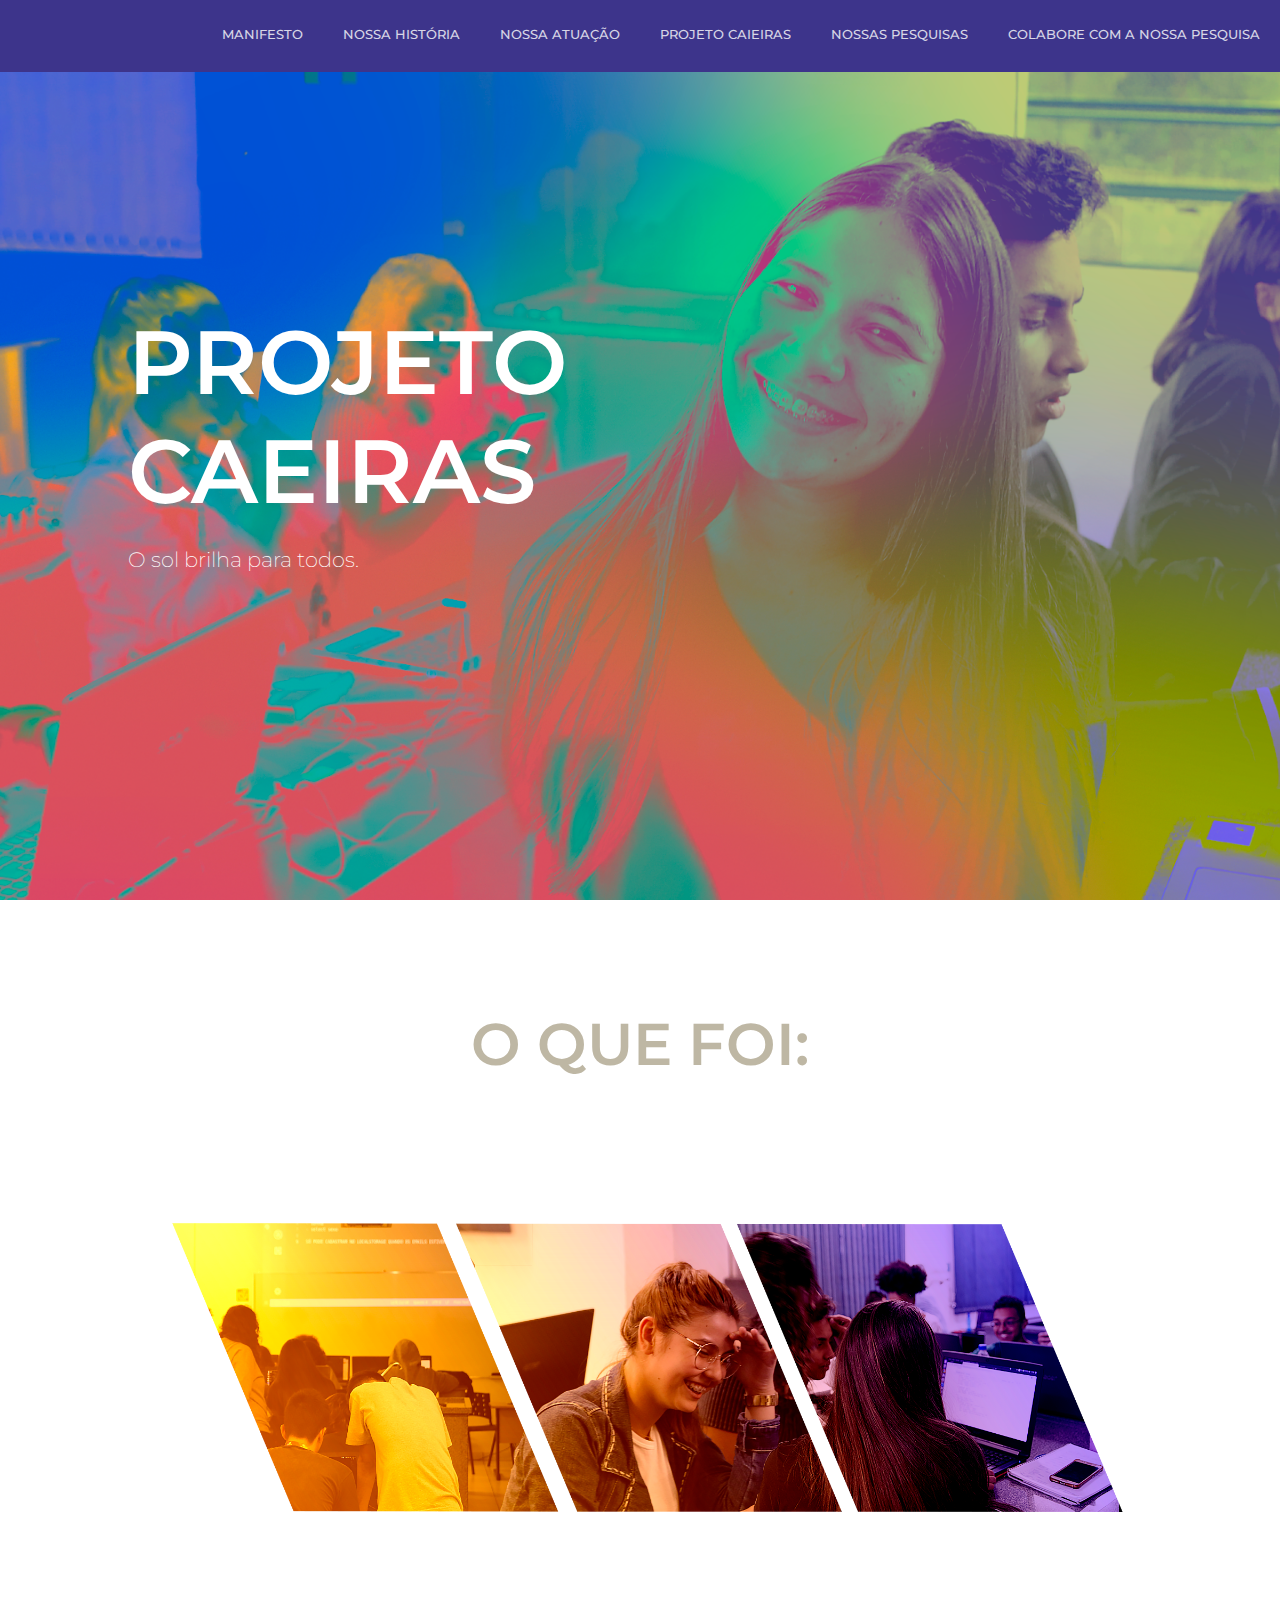
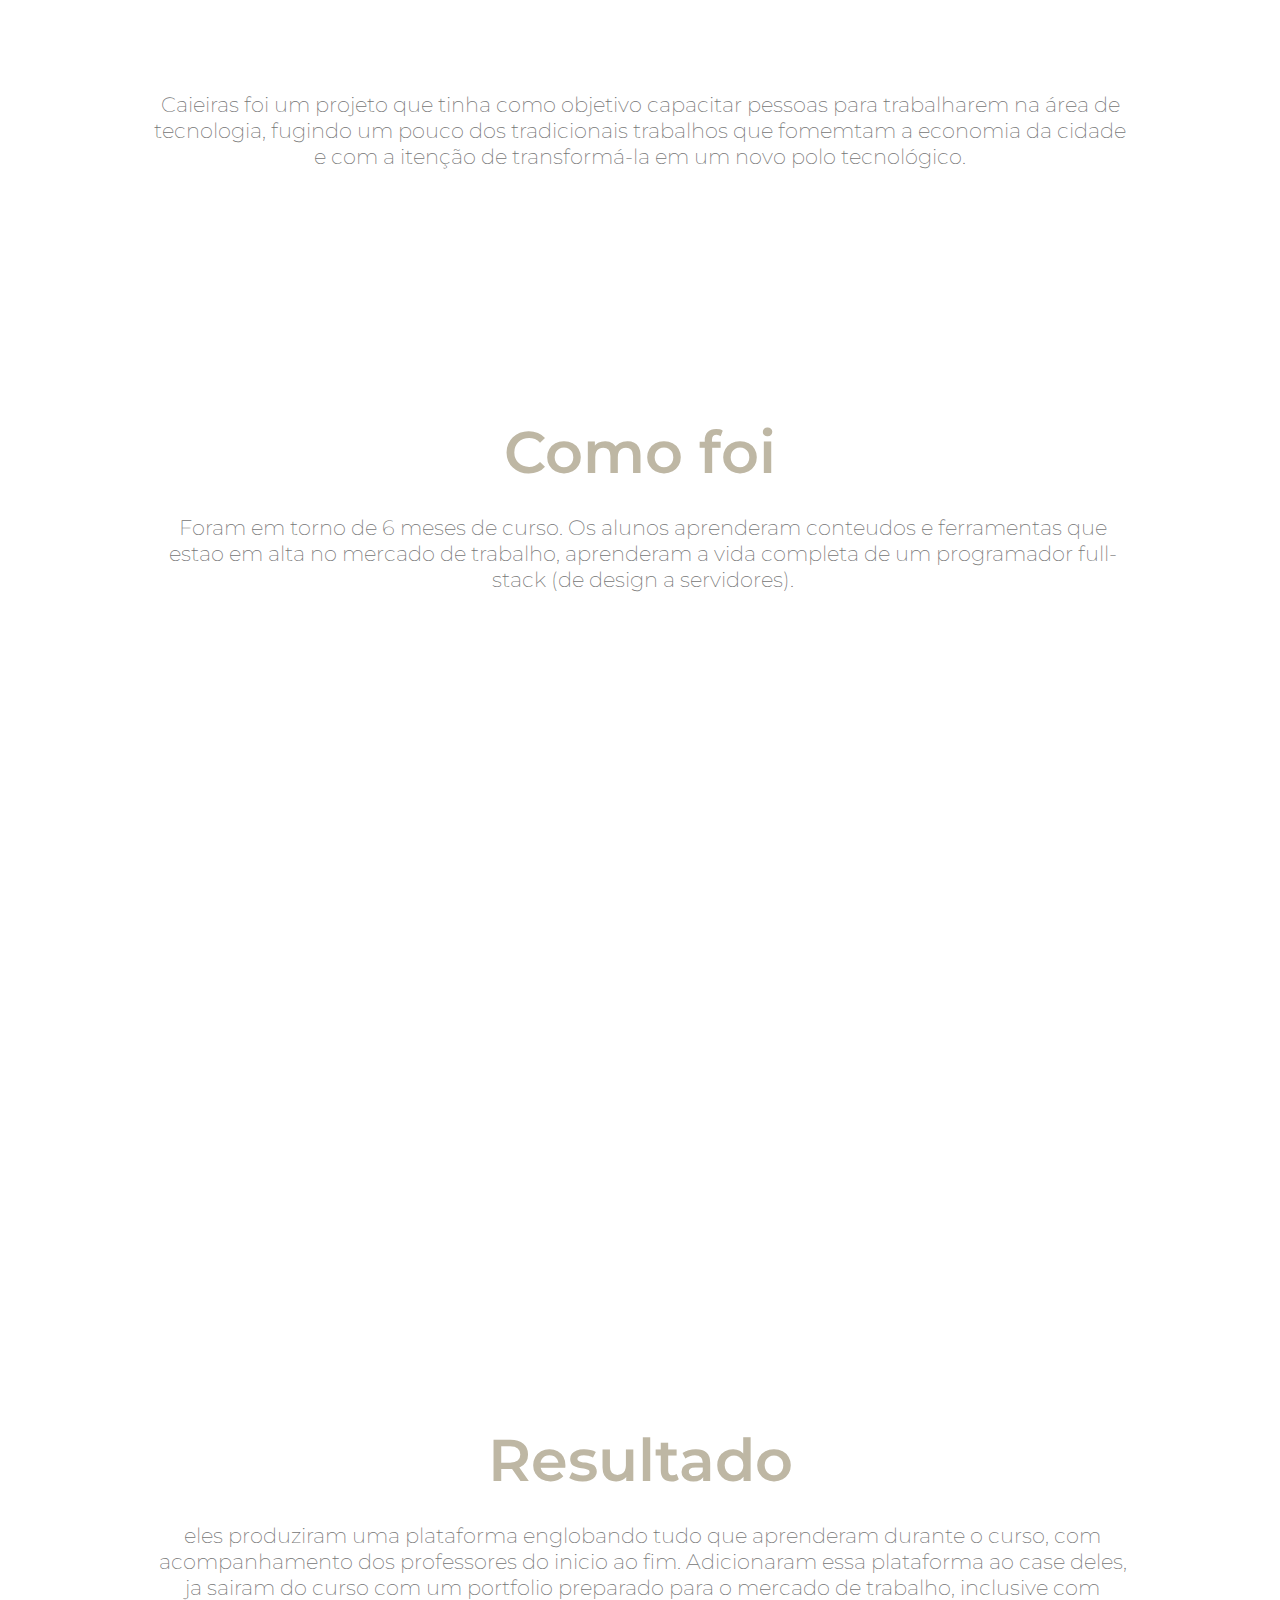
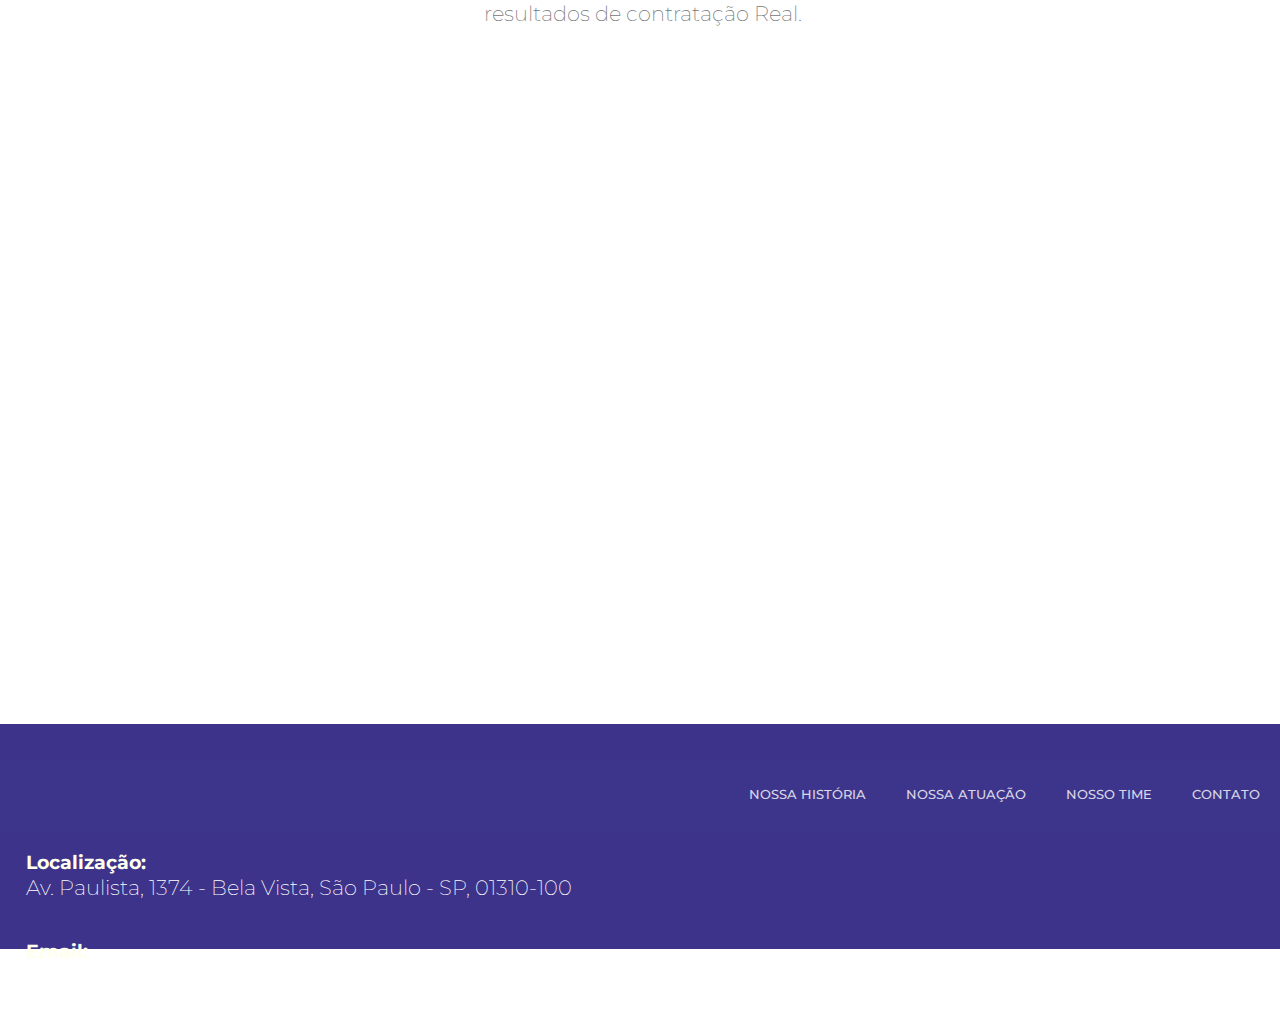
==== commit 7ab27804: "Update nav links" ====
--- a/caieiras.html
+++ b/caieiras.html
@@ -29,9 +29,9 @@
             <a href="#caieiras">
                 <p>PROJETO CAIEIRAS</p>
             </a>
-            <a href="time.html">
-                <p>NOSSO TIME</p>
-            </a>
+            <a href="http://aprendizagemprogramacao.somas.org.br/">
+                <p>NOSSAS PESQUISAS</p>
+              </a>
             <a href="https://mastertech-tech.typeform.com/to/N5E0eG">
                 <p>COLABORE COM A NOSSA PESQUISA</p>
               </a>
